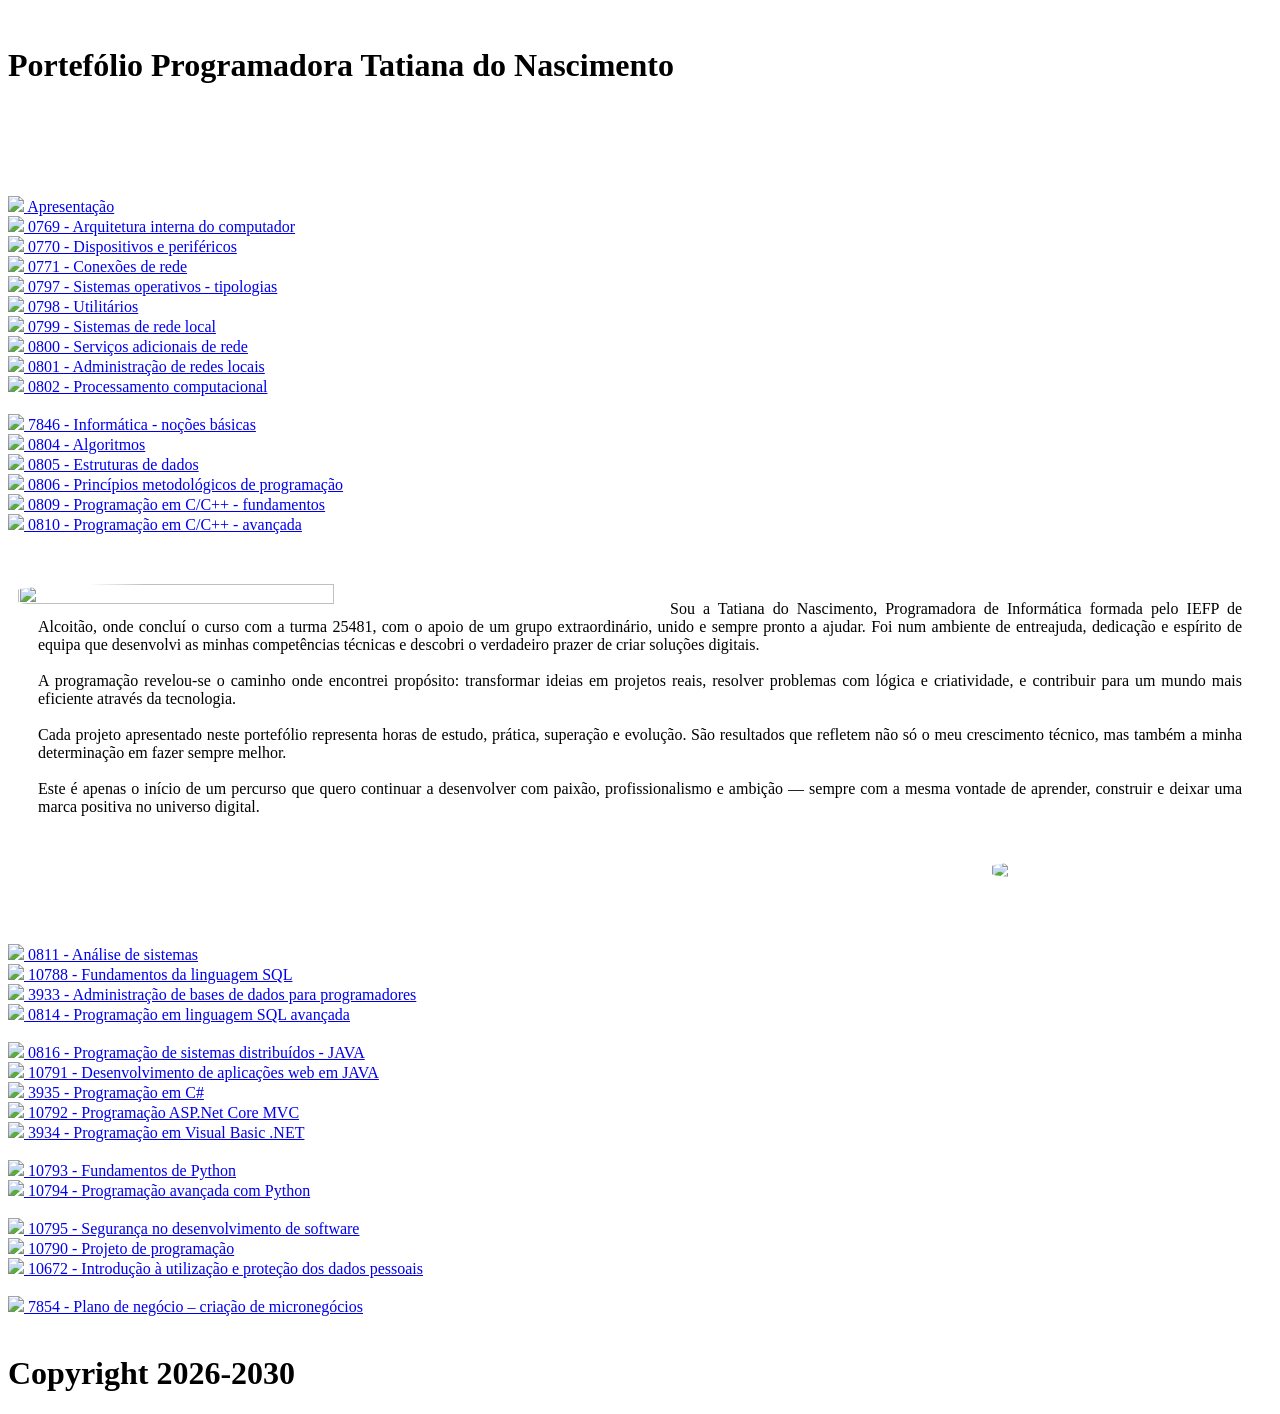
==== index.html @ 8b6f8b09 "Create index.html" ====
<!DOCTYPE html>
<html>

<head>
<link rel="stylesheet" href="portfolio.css" type="text/css">
</head>
<body class="body">

<div class="cabecalho">
<br>
<h1>Portefólio Programadora Tatiana do Nascimento</h1>
<a href="home.html" target ="_blank" style="color:white"> *** Apresentação </a>

 <a href="Trabalho.mamae - 1.html" target ="_blank" rel="noopener noreferrer" style="color:white"> *** Mamã Tubarão *** </a> 
 
 <a href="Trabalho.papai - 2.html" target ="_blank" rel="noopener noreferrer" style="color:white"> Papã Tubarão *** </a>

 <a href="Trabalho.vovo - 2.html" target ="_blank" rel="noopener noreferrer" style="color:white"> Vovó Tubarão *** </a>
 
 <a href="Trabalho.vovo1 - 2.html" target ="_blank" rel="noopener noreferrer" style="color:white"> Vovô Tubarão*** </a>
</div>
<div class="container">
<div class="banner1">
<br><br> <br><br>
<!-- APRESENTAÇÃO -->
<a href="home.html" target="_blank" class="menu-link">
    <img src="apresentacao.jpg" class="icon">
    <span>Apresentação</span>
</a>

<br>
<!-- HARDWARE / SISTEMAS / REDES -->
<a href="0769.html" target="_blank" class="menu-link">
    <img src="0769.jpg" class="icon">
    <span>0769 - Arquitetura interna do computador</span>
</a>
<br>
<a href="0770.html" target="_blank" class="menu-link">
    <img src="0770.jpg" class="icon">
    <span>0770 - Dispositivos e periféricos</span>
</a>
<br>
<a href="0771.html" target="_blank" class="menu-link">
    <img src="0771.jpg" class="icon">
    <span>0771 - Conexões de rede</span>
</a>
<br>
<a href="0797.html" target="_blank" class="menu-link">
    <img src="0797.png" class="icon">
    <span>0797 - Sistemas operativos - tipologias</span>
</a>
<br>
<a href="0798.html" target="_blank" class="menu-link">
    <img src="0798.jpg" class="icon">
    <span>0798 - Utilitários</span>
</a>
<br>
<a href="0799.html" target="_blank" class="menu-link">
    <img src="0799.jpeg" class="icon">
    <span>0799 - Sistemas de rede local</span>
</a>
<br>
<a href="0800.html" target="_blank" class="menu-link">
    <img src="0800.jpg" class="icon">
    <span>0800 - Serviços adicionais de rede</span>
</a>
<br>
<a href="0801.html" target="_blank" class="menu-link">
    <img src="0801.jpg" class="icon">
    <span>0801 - Administração de redes locais</span>
</a>
<br>
<a href="0802.html" target="_blank" class="menu-link">
    <img src="0802.jpg" class="icon">
    <span>0802 - Processamento computacional</span>
</a>

<br><br>

<!-- PROGRAMAÇÃO BASE -->
<a href="7846.html" target="_blank" class="menu-link">
    <img src="7846.jpg" class="icon">
    <span>7846 - Informática - noções básicas</span>
</a>
<br>
<a href="0804.html" target="_blank" class="menu-link">
    <img src="0804.jpg" class="icon">
    <span>0804 - Algoritmos</span>
</a>
<br>
<a href="0805.html" target="_blank" class="menu-link">
    <img src="0805.jpg" class="icon">
    <span>0805 - Estruturas de dados</span>
</a>
<br>
<a href="0806.html" target="_blank" class="menu-link">
    <img src="0806.jpg" class="icon">
    <span>0806 - Princípios metodológicos de programação</span>
</a>
<br>
<a href="0809.html" target="_blank" class="menu-link">
    <img src="0809.jpg" class="icon">
    <span>0809 - Programação em C/C++ - fundamentos</span>
</a>
<br>
<a href="0810.html" target="_blank" class="menu-link">
    <img src="0810.jpg" class="icon">
    <span>0810 - Programação em C/C++ - avançada</span>
</a>
<br>

	
</div>

<div class="corpo">

<img src="apresentacao.jpg" style="width:50%;height:60%;float:left; border-radius:25%; margin:20px 20px 10px 10px">

<p style="margin:30px 30px 20px 30px; text-align: justify;">
<br><br>
Sou a Tatiana do Nascimento, Programadora de Informática formada pelo IEFP de Alcoitão, onde concluí o curso com a turma 25481, com o apoio de um grupo extraordinário, unido e sempre pronto a ajudar. Foi num ambiente de entreajuda, dedicação e espírito de equipa que desenvolvi as minhas competências técnicas e descobri o verdadeiro prazer de criar soluções digitais.
<br><br>
A programação revelou‑se o caminho onde encontrei propósito: transformar ideias em projetos reais, resolver problemas com lógica e criatividade, e contribuir para um mundo mais eficiente através da tecnologia.
<br><br>
Cada projeto apresentado neste portefólio representa horas de estudo, prática, superação e evolução. São resultados que refletem não só o meu crescimento técnico, mas também a minha determinação em fazer sempre melhor.
<br><br>
Este é apenas o início de um percurso que quero continuar a desenvolver com paixão, profissionalismo e ambição — sempre com a mesma vontade de aprender, construir e deixar uma marca positiva no universo digital.
<br> <br><br>

<img src="IEFP-Horizontal.png" style="width:250px; height:auto; border-radius:25%; margin:10px auto; float: right;">

</p>

</div>

<div class="banner2">
 <br><br><br><br>

<a href="0811.html" target="_blank" class="menu-link">
    <img src="0811.jpg" class="icon">
    <span>0811 - Análise de sistemas</span>
</a>

<br>

<!-- BASES DE DADOS -->
<a href="10788.html" target="_blank" class="menu-link">
    <img src="10788.jpg" class="icon">
    <span>10788 - Fundamentos da linguagem SQL</span>
</a>
<br>
<a href="3933.html" target="_blank" class="menu-link">
    <img src="3933.jpg" class="icon">
    <span>3933 - Administração de bases de dados para programadores</span>
</a>
<br>
<a href="0814.html" target="_blank" class="menu-link">
    <img src="0814.jpg" class="icon">
    <span>0814 - Programação em linguagem SQL avançada</span>
</a>

<br><br>

<!-- PROGRAMAÇÃO AVANÇADA -->
<a href="0816.html" target="_blank" class="menu-link">
    <img src="0816.jpg" class="icon">
    <span>0816 - Programação de sistemas distribuídos - JAVA</span>
</a>
<br>
<a href="10791.html" target="_blank" class="menu-link">
    <img src="10791.jpg" class="icon">
    <span>10791 - Desenvolvimento de aplicações web em JAVA</span>
</a>
<br>
<a href="3935.html" target="_blank" class="menu-link">
    <img src="3935.jpg" class="icon">
    <span>3935 - Programação em C#</span>
</a>
<br>
<a href="10792.html" target="_blank" class="menu-link">
    <img src="10792.jpg" class="icon">
    <span>10792 - Programação ASP.Net Core MVC</span>
</a>
<br>
<a href="3934.html" target="_blank" class="menu-link">
    <img src="3934.jpg" class="icon">
    <span>3934 - Programação em Visual Basic .NET</span>
</a>

<br><br>

<!-- PYTHON -->
<a href="10793.html" target="_blank" class="menu-link">
    <img src="10793.jpg" class="icon">
    <span>10793 - Fundamentos de Python</span>
</a>
<br>
<a href="10794.html" target="_blank" class="menu-link">
    <img src="10794.jpg" class="icon">
    <span>10794 - Programação avançada com Python</span>
</a>

<br><br>

<!-- SEGURANÇA / PROJETO / LEGISLAÇÃO -->
<a href="10795.html" target="_blank" class="menu-link">
    <img src="10795.jpg" class="icon">
    <span>10795 - Segurança no desenvolvimento de software</span>
</a>
<br>
<a href="10790.html" target="_blank" class="menu-link">
    <img src="10790.jpg" class="icon">
    <span>10790 - Projeto de programação</span>
</a>
<br>
<a href="10672.html" target="_blank" class="menu-link">
    <img src="10672.jpg" class="icon">
    <span>10672 - Introdução à utilização e proteção dos dados pessoais</span>
</a>

<br><br>

<!-- EMPREENDEDORISMO -->
<a href="7854.html" target="_blank" class="menu-link">
    <img src="7854.jpg" class="icon">
    <span>7854 - Plano de negócio – criação de micronegócios</span>
</a>

	
</div>
</div>
<div class="cabecalho" style="clear:both">
<br>
<h1>Copyright 2026-2030</h1>
</div>
 
 
</body>
</html>
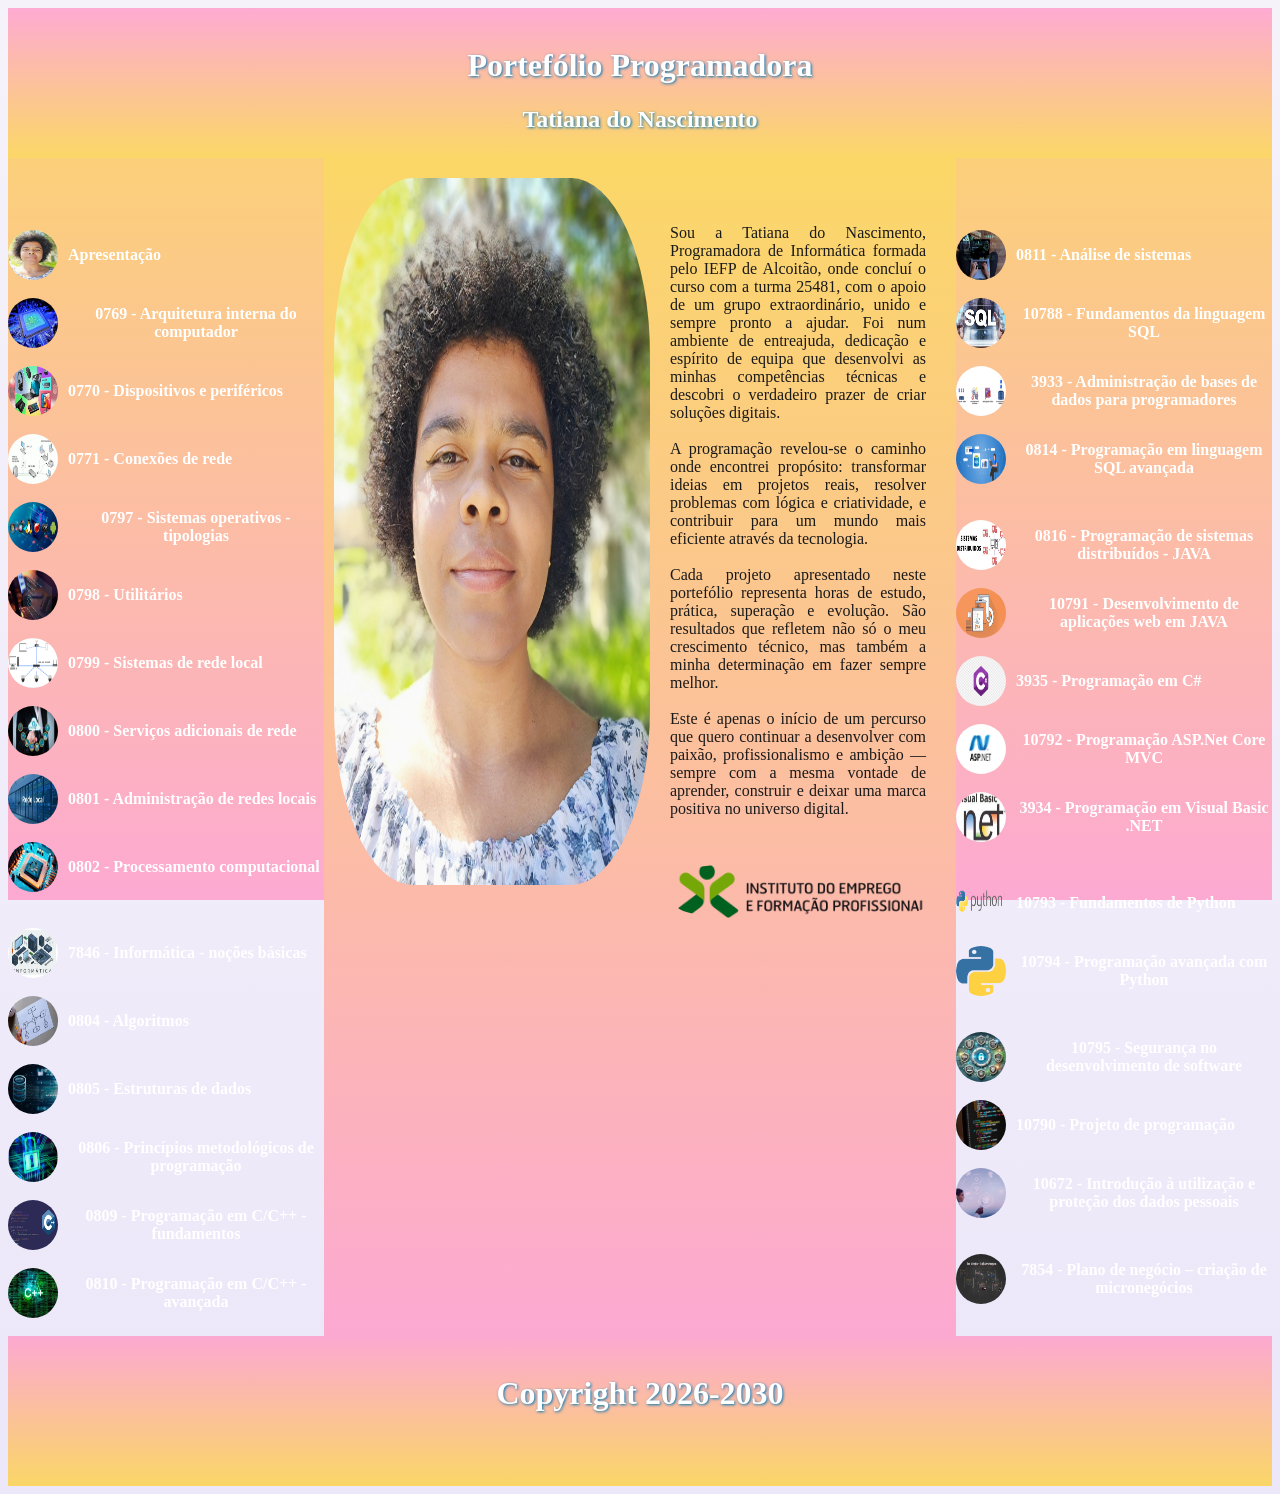
==== commit db22fca5: "Update index.html" ====
--- a/index.html
+++ b/index.html
@@ -8,16 +8,10 @@
 
 <div class="cabecalho">
 <br>
-<h1>Portefólio Programadora Tatiana do Nascimento</h1>
-<a href="home.html" target ="_blank" style="color:white"> *** Apresentação </a>
-
- <a href="Trabalho.mamae - 1.html" target ="_blank" rel="noopener noreferrer" style="color:white"> *** Mamã Tubarão *** </a> 
+<h1>Portefólio Programadora </h1>
+<h2 target ="_blank" style="color:white"> Tatiana do Nascimento </h2>
+
  
- <a href="Trabalho.papai - 2.html" target ="_blank" rel="noopener noreferrer" style="color:white"> Papã Tubarão *** </a>
-
- <a href="Trabalho.vovo - 2.html" target ="_blank" rel="noopener noreferrer" style="color:white"> Vovó Tubarão *** </a>
- 
- <a href="Trabalho.vovo1 - 2.html" target ="_blank" rel="noopener noreferrer" style="color:white"> Vovô Tubarão*** </a>
 </div>
 <div class="container">
 <div class="banner1">
--- a/portfolio.css
+++ b/portfolio.css
@@ -0,0 +1,209 @@
+.bold-link {
+    font-weight: bold;
+}
+
+.body {
+    background: linear-gradient(to bottom, #f5f2fa, #ece7f9);
+    color: #1a1a1a;
+}
+
+.cabecalho {
+    width:100%;
+    height:150px;
+    background: linear-gradient(to top, rgba(252, 211, 77, 0.85),
+            rgba(255, 158, 203, 0.85));
+    text-align:center;
+    color: white;
+	font-family: 'Comic Sans MS', cursive;
+    text-shadow: 1px 1px 3px #0077b6;
+}
+.cabecalho1 {
+    width:100%;
+    height:150px;
+   background: linear-gradient(to bottom,
+    rgba(255, 105, 180, 0.85),
+    rgba(147, 51, 234, 0.85)
+);
+    text-align:center;
+    color: white;
+	font-family: 'Comic Sans MS', cursive;
+    text-shadow: 1px 1px 3px #0077b6;
+}
+
+.cabecalho2 {
+    width:100%;
+    height:150px;
+   background: linear-gradient(to bottom,
+    rgba(0, 180, 220, 0.85),
+    rgba(120, 255, 180, 0.85)
+);
+
+    text-align:center;
+    color: brown;
+	font-family: 'Comic Sans MS', cursive;
+    text-shadow: 1px 1px 3px #0077b6;
+}
+
+.cabecalho3 {
+    width:100%;
+    height:150px;
+   background: linear-gradient(to bottom,
+   rgba(255, 170, 80, 0.85), rgba(255, 210, 40, 0.85)
+);
+    text-align:center;
+    color: brown;
+	font-family: 'Comic Sans MS', cursive;
+    text-shadow: 1px 1px 3px #0077b6;
+}
+.cabecalho4 {
+    width:100%;
+    height:150px;
+   background: linear-gradient(to bottom,
+   rgba(255, 150, 60, 0.85), rgba(0, 200, 150, 0.85)
+);
+    text-align:center;
+    color: brown;
+	font-family: 'Comic Sans MS', cursive;
+    text-shadow: 1px 1px 3px #0077b6;
+}
+.container {
+    display: flex;
+    justify-content: space-between;
+    align-items: stretch;
+}
+
+.banner1 {
+    width:25%;
+    min-height: 900px;
+    text-align:center;
+    background:
+        linear-gradient(
+            to bottom,
+            rgba(252, 211, 77, 0.85),
+            rgba(255, 158, 203, 0.85)
+        ),
+        url('mao.jpg');
+    background-size: cover;
+    background-position: center;
+    background-repeat: no-repeat;
+    background-attachment: fixed;
+}
+.banner3 {
+    width:25%;
+    min-height: 900px;
+    text-align:center;
+    background:	linear-gradient(to bottom,
+    rgba(255, 140, 200, 0.85),
+    rgba(180, 90, 220, 0.85)
+),        url('bebefamilia.jpg');
+    background-size: cover;
+    background-position: center;
+    background-repeat: no-repeat;
+    background-attachment: fixed;
+}
+
+.banner2 {
+    width:25%;
+    min-height: 900px;
+    text-align:center;
+    background:
+        linear-gradient(
+            to bottom,
+            rgba(252, 211, 77, 0.85),
+            rgba(255, 158, 203, 0.85)
+        ),
+        url('mao.jpg');
+    background-size: cover;
+    background-position: center;
+    background-repeat: no-repeat;
+    background-attachment: fixed;
+		
+}
+.banner4 {
+    width:25%;
+    min-height: 900px;
+    text-align:center;
+    background:
+       linear-gradient(to bottom,
+    rgba(255, 140, 200, 0.85),
+    rgba(180, 90, 220, 0.85)
+),   
+        url('bebefamilia.jpg');
+    background-size: cover;
+    background-position: center;
+    background-repeat: no-repeat;
+    background-attachment: fixed;
+}
+.banner5 {
+    width:25%;
+    min-height: 900px;
+    text-align:center;
+    background:
+       linear-gradient(to bottom,
+    rgba(0, 180, 220, 0.85),
+    rgba(120, 255, 180, 0.85)
+),        url('bebefamilia.jpg');
+    background-size: cover;
+    background-position: center;
+    background-repeat: no-repeat;
+    background-attachment: fixed;
+}
+.banner6 {
+    width:25%;
+    min-height: 900px;
+    text-align:center;
+    background:
+       linear-gradient(to top,
+	rgba(255, 170, 80, 0.85), rgba(255, 210, 40, 0.85)
+),        url('bebefamilia.jpg');
+    background-size: cover;
+    background-position: center;
+    background-repeat: no-repeat;
+    background-attachment: fixed;
+}
+.banner7 {
+    width:25%;
+    min-height: 900px;
+    text-align:center;
+    background:
+       linear-gradient(to bottom,
+     rgba(255, 150, 60, 0.85), rgba(0, 200, 150, 0.85)
+),        url('bebefamilia.jpg');
+    background-size: cover;
+    background-position: center;
+    background-repeat: no-repeat;
+    background-attachment: fixed;
+}
+.corpo {
+    width:50%;
+    min-height:900px;
+    background:
+        linear-gradient(
+            rgba(252, 211, 77, 0.85),
+            rgba(255, 158, 203, 0.85)
+        ),
+        url('mao.jpg');
+    background-size: cover;
+    background-position: center;
+    background-repeat: no-repeat;
+    font-family: 'Comic Sans MS', cursive;
+    text-align:center;
+}
+
+.imagem {
+    width:80px;
+}
+.menu-link {
+    display: flex;
+    align-items: center; /* Alinha verticalmente */
+    gap: 10px;           /* Espaço entre imagem e texto */
+    color: white;
+    font-weight: bold;
+    text-decoration: none;
+}
+
+.icon {
+    width: 50px;
+    height: 50px;
+    border-radius: 50%;
+}
